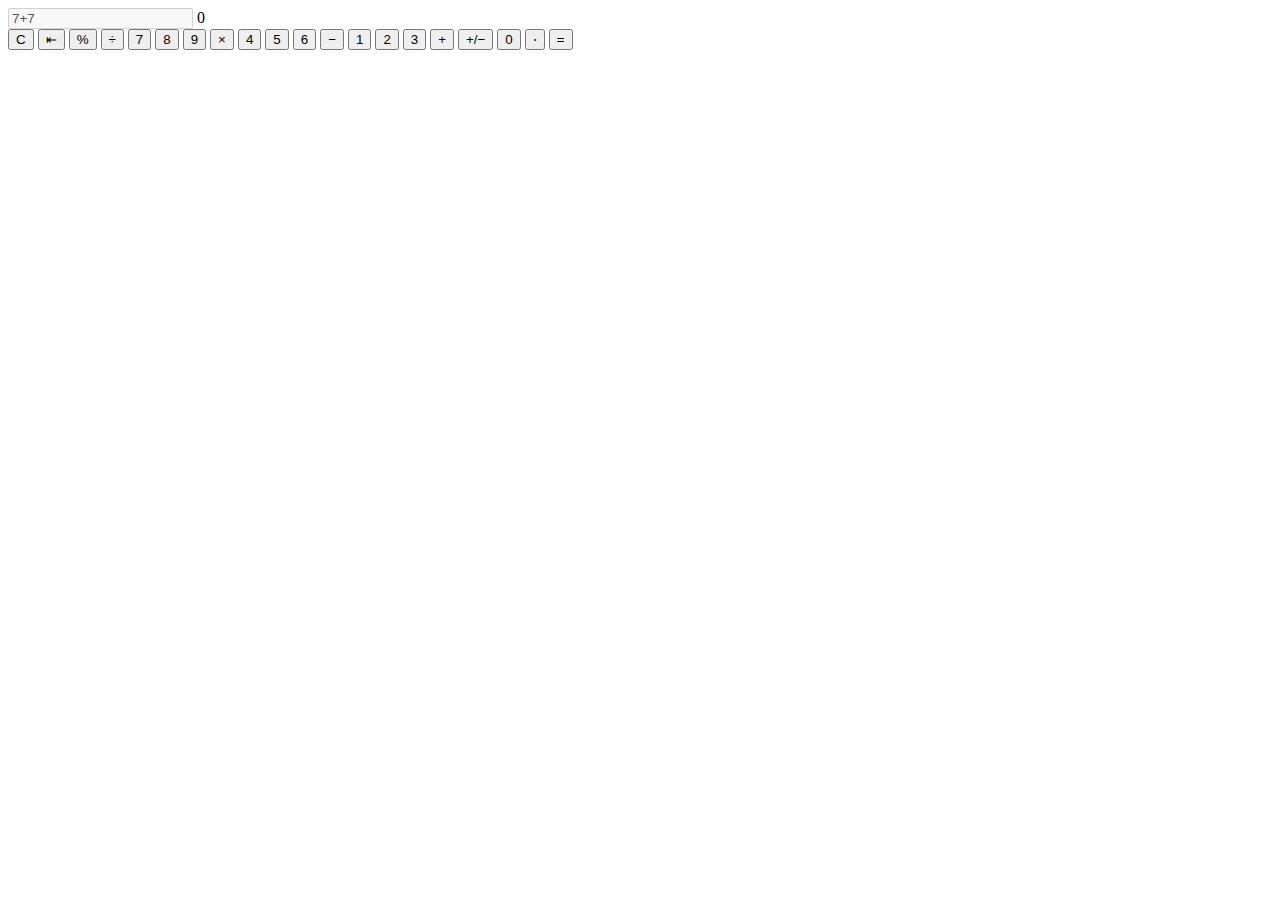
==== version2.0/index.html @ 405fa97e "New Version of calculator, made a markup" ====
<!DOCTYPE html>
<html lang="en">
<head>
    <meta charset="UTF-8">
    <meta http-equiv="X-UA-Compatible" content="IE=edge">
    <meta name="viewport" content="width=device-width, initial-scale=1.0">
    <title>Calculator</title>
    <link rel="stylesheet" href="css/style.css">
    <script src="js/script.js" defer></script>
</head>
<body>
    <main id="calculator">
        <section id="display">
            <input type="text" id="history" value="7+7" disabled />
            <output name="result" id="result" for="history">0</output>
        </section>
        <section id="keypad">
            <button type="button" data-all-clear>C</button>
            <button type="button" data-backspace>&#8676;</button>
            <button type="button" data-percent>%</button>
            <button type="button" data-operator="/" class="operator">&divide;</button>

            <button type="button" data-number="7">7</button>
            <button type="button" data-number="8">8</button>
            <button type="button" data-number="9">9</button>
            <button type="button" data-operator="x" class="operator">&times;</button>

            <button type="button" data-number="4">4</button>
            <button type="button" data-number="5">5</button>
            <button type="button" data-number="6">6</button>
            <button type="button" data-operator="-" class="operator">&minus;</button>

            <button type="button" data-number="4">1</button>
            <button type="button" data-number="5">2</button>
            <button type="button" data-number="6">3</button>
            <button type="button" data-operator="+" class="operator">&plus;</button>

            <button type="button" data-negation>&plus;/&minus;</button>
            <button type="button" data-number="0">0</button>
            <button type="button" data-number=".">&sdot;</button>
            <button type="button" data-equals="=" class="operator">&equals;</button>
        </section>
    </main>
        
        
</body>
</html>
---- version2.0/css/style.css ----
/* Color Pallette */

:root {
    --accent1: #009499; /* Viridian Green */
    --accent2: #FFDA29; /* Viridian Yellow */

    --support1: #E1E3E1; /* Light Gray */

}
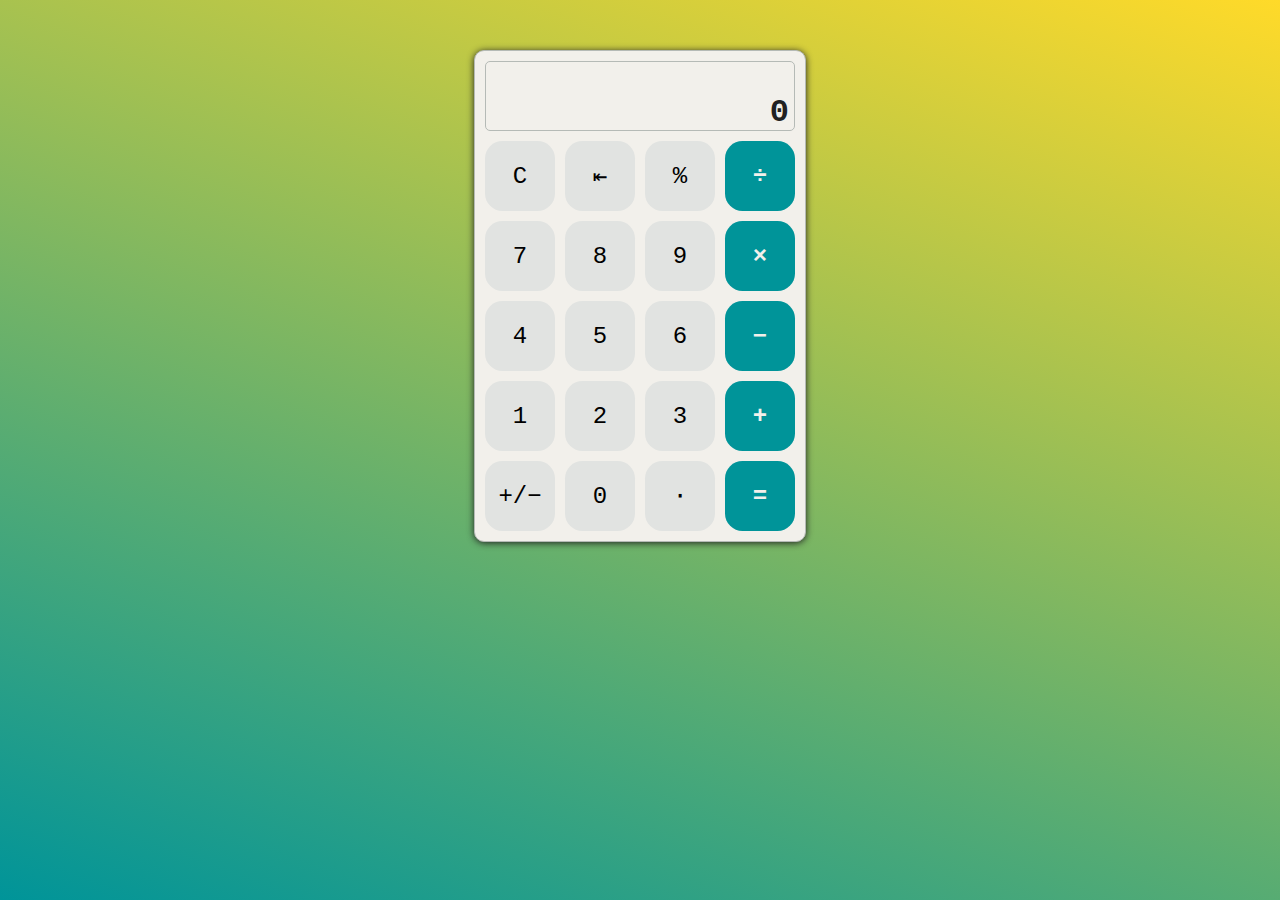
==== commit 83507591: "Work on the main logic. Paused on getLastInputValue() function." ====
--- a/version2.0/index.html
+++ b/version2.0/index.html
@@ -11,7 +11,7 @@
 <body>
     <main id="calculator">
         <section id="display">
-            <input type="text" id="history" value="7+7" disabled />
+            <input type="text" id="history" value="" disabled />
             <output name="result" id="result" for="history">0</output>
         </section>
         <section id="keypad">
--- a/version2.0/css/style.css
+++ b/version2.0/css/style.css
@@ -5,5 +5,113 @@
     --accent2: #FFDA29; /* Viridian Yellow */
 
     --support1: #E1E3E1; /* Light Gray */
+    --support2: #B5BAB6; /* Storm Gray */
+    --support3: #7E827F; /* Dark Gray */
 
-}+    --whiteish: #F2F0EB; /* Snow White */
+    --blackish: #212121; /* Blackish */
+
+}
+
+/* General Styles */
+
+*, *::before, *::after {
+    padding: 0;
+    margin: 0;
+    box-sizing: border-box;
+}
+
+html {
+    height: 100%;
+}
+
+body {
+    padding: 50px;
+    font-family: "Courier New", monospace;
+    font-size: 1em;
+    background-image: linear-gradient(200deg, var(--accent2), var(--accent1));
+}
+
+/* Calculator Container Element */
+
+#calculator {
+    width: 332px;
+    padding: 10px;
+    margin: auto;
+    background-color: var(--whiteish);
+    font-size: 1.2rem;
+    border: 1px solid var(--support2);
+    border-radius: 10px;
+    box-shadow: 0px 1px 7px 0px var(--blackish);
+}
+
+/* Calculator Screen */
+
+#display {
+    display: grid;
+    border: 1px solid var(--support2);
+    border-radius: 5px;
+    height: 70px;
+    color: var(--blackish);
+}
+
+#display input {
+    display: block;
+    text-align: right;
+    padding: 8px 7px;
+    background: none;
+    border: none;
+    font-size: 0.9rem;
+    color: var(--support3);
+}
+
+#display output {
+    display: block;
+    text-align: right;
+    padding: 0px 5px;
+    background: none;
+    font-weight: bold;
+    font-size: 2rem;
+}
+
+/* Calculator Keypad */
+
+#keypad {
+    display: grid;
+    grid-template-columns: auto auto auto auto;
+    grid-gap: 10px;
+    padding-top: 10px;
+}
+
+#keypad button {
+    width: 70px;
+    height: 70px;
+    border: none;
+    border-radius: 25%;
+    font-family: inherit;
+    font-size: 1.5rem;
+    cursor: pointer;
+    outline: none;
+    background-color: var(--support1);
+}
+
+#keypad button:hover {
+    background-image: linear-gradient(120deg, var(--support2), var(--support1));
+}
+
+#keypad button.operator {
+    font-weight: bold;
+    font-size: 1.5rem;
+    background-color: var(--accent1);
+    color: var(--whiteish);
+}
+
+#keypad button.operator:hover {
+    background-image: linear-gradient(120deg, var(--blackish), var(--accent1));
+}
+
+
+
+
+
+
